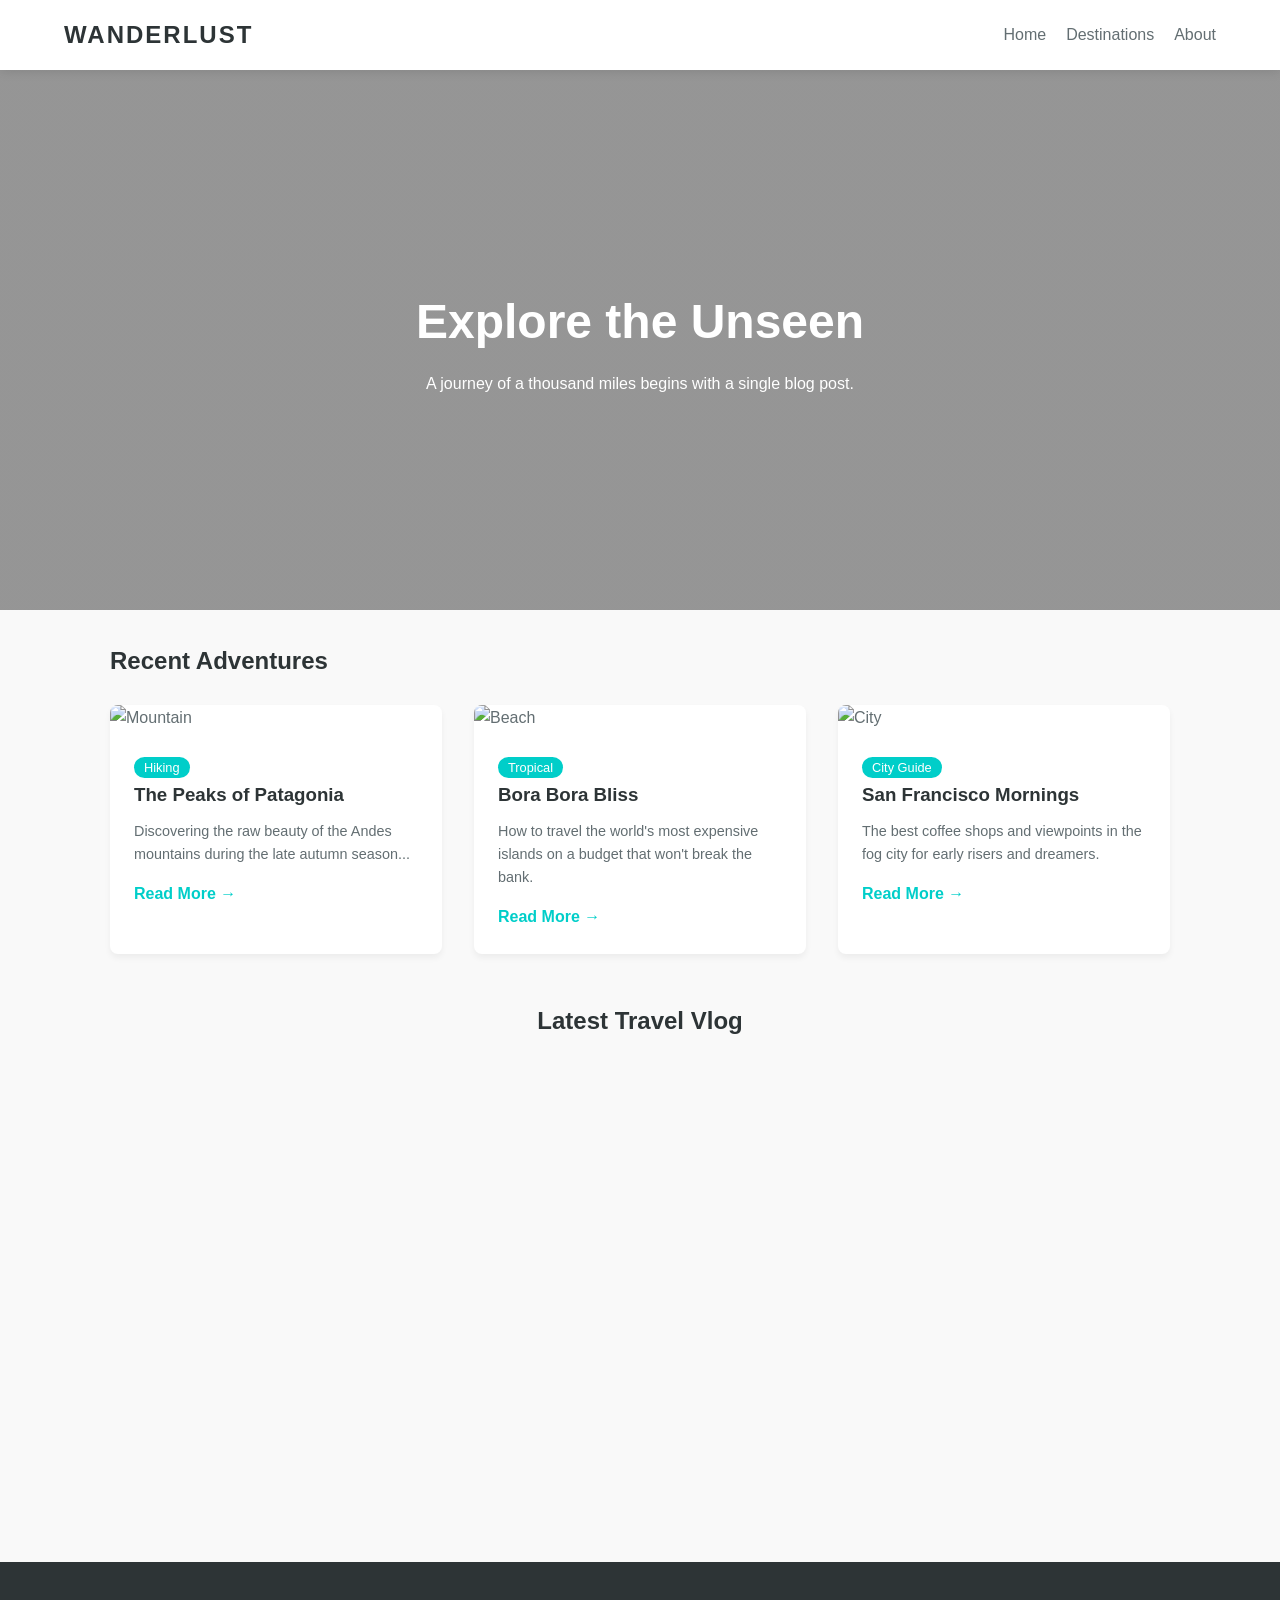
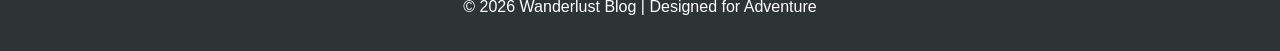
==== index.html @ be9749a2 "Create index.html" ====
<!DOCTYPE html>
<html lang="en">
<head>
    <meta charset="UTF-8">
    <meta name="viewport" content="width=device-width, initial-scale=1.0">
    <title>Wanderlust | Personal Travel Blog</title>
    <style>
        /* Global Styles */
        :root {
            --primary: #2d3436;
            --accent: #00cec9;
            --text: #636e72;
            --bg: #f9f9f9;
        }

        * { box-sizing: border-box; margin: 0; padding: 0; }
        body { font-family: 'Segoe UI', Tahoma, Geneva, Verdana, sans-serif; line-height: 1.6; color: var(--text); background: var(--bg); }
        a { text-decoration: none; color: inherit; transition: 0.3s; }

        /* Navigation */
        nav {
            display: flex;
            justify-content: space-between;
            align-items: center;
            padding: 1rem 5%;
            background: #fff;
            position: sticky;
            top: 0;
            z-index: 1000;
            box-shadow: 0 2px 10px rgba(0,0,0,0.1);
        }
        nav h1 { color: var(--primary); font-size: 1.5rem; letter-spacing: 2px; }
        nav ul { display: flex; list-style: none; }
        nav ul li { margin-left: 20px; }
        nav ul li a:hover { color: var(--accent); }

        /* Hero Section */
        header {
            height: 60vh;
            background: linear-gradient(rgba(0,0,0,0.4), rgba(0,0,0,0.4)), 
                        url('https://images.unsplash.com/photo-1469474968028-56623f02e42e?auto=format&fit=crop&w=1200&q=80') center/cover;
            display: flex;
            flex-direction: column;
            justify-content: center;
            align-items: center;
            color: white;
            text-align: center;
        }
        header h2 { font-size: 3rem; margin-bottom: 10px; }

        /* Blog Grid */
        .container { max-width: 1100px; margin: 2rem auto; padding: 0 20px; }
        .grid {
            display: grid;
            grid-template-columns: repeat(auto-fit, minmax(300px, 1fr));
            gap: 2rem;
        }

        /* Post Card */
        .card { background: white; border-radius: 8px; overflow: hidden; box-shadow: 0 4px 6px rgba(0,0,0,0.05); }
        .card-img { width: 100%; height: 200px; object-fit: cover; }
        .card-content { padding: 1.5rem; }
        .card-content h3 { color: var(--primary); margin-bottom: 10px; }
        .card-content p { font-size: 0.9rem; margin-bottom: 15px; }
        .tag { background: var(--accent); color: white; padding: 3px 10px; border-radius: 20px; font-size: 0.8rem; }

        /* Media Section */
        .featured-video { margin-top: 3rem; text-align: center; }
        iframe { width: 100%; max-width: 800px; height: 450px; border-radius: 12px; border: none; }

        /* Footer */
        footer { background: var(--primary); color: white; padding: 2rem; text-align: center; margin-top: 3rem; }

        /* Smooth Scrolling */
        html { scroll-behavior: smooth; }

        /* Responsive */
        @media (max-width: 600px) {
            header h2 { font-size: 2rem; }
            nav ul { display: none; } /* Simplified for demo */
        }
    </style>
</head>
<body>

    <nav>
        <h1>WANDERLUST</h1>
        <ul>
            <li><a href="#home">Home</a></li>
            <li><a href="#posts">Destinations</a></li>
            <li><a href="#about">About</a></li>
        </ul>
    </nav>

    <header id="home">
        <h2>Explore the Unseen</h2>
        <p>A journey of a thousand miles begins with a single blog post.</p>
    </header>

    <div class="container">
        <section id="posts">
            <h2 style="margin-bottom: 1.5rem; color: var(--primary);">Recent Adventures</h2>
            <div class="grid">
                <article class="card">
                    <img src="https://images.unsplash.com/photo-1506744038136-46273834b3fb?auto=format&fit=crop&w=500&q=80" alt="Mountain" class="card-img">
                    <div class="card-content">
                        <span class="tag">Hiking</span>
                        <h3>The Peaks of Patagonia</h3>
                        <p>Discovering the raw beauty of the Andes mountains during the late autumn season...</p>
                        <a href="#" style="color: var(--accent); font-weight: bold;">Read More &rarr;</a>
                    </div>
                </article>

                <article class="card">
                    <img src="https://images.unsplash.com/photo-1520250497591-112f2f40a3f4?auto=format&fit=crop&w=500&q=80" alt="Beach" class="card-img">
                    <div class="card-content">
                        <span class="tag">Tropical</span>
                        <h3>Bora Bora Bliss</h3>
                        <p>How to travel the world's most expensive islands on a budget that won't break the bank.</p>
                        <a href="#" style="color: var(--accent); font-weight: bold;">Read More &rarr;</a>
                    </div>
                </article>

                <article class="card">
                    <img src="https://images.unsplash.com/photo-1449034446853-66c86144b0ad?auto=format&fit=crop&w=500&q=80" alt="City" class="card-img">
                    <div class="card-content">
                        <span class="tag">City Guide</span>
                        <h3>San Francisco Mornings</h3>
                        <p>The best coffee shops and viewpoints in the fog city for early risers and dreamers.</p>
                        <a href="#" style="color: var(--accent); font-weight: bold;">Read More &rarr;</a>
                    </div>
                </article>
            </div>
        </section>

        <section class="featured-video">
            <h2 style="margin-bottom: 1rem; color: var(--primary);">Latest Travel Vlog</h2>
            <iframe src="https://www.youtube.com/embed/dQw4w9WgXcQ" title="Travel Video"></iframe>
        </section>
    </div>

    <footer>
        <p>&copy; 2026 Wanderlust Blog | Designed for Adventure</p>
    </footer>

</body>
</html>
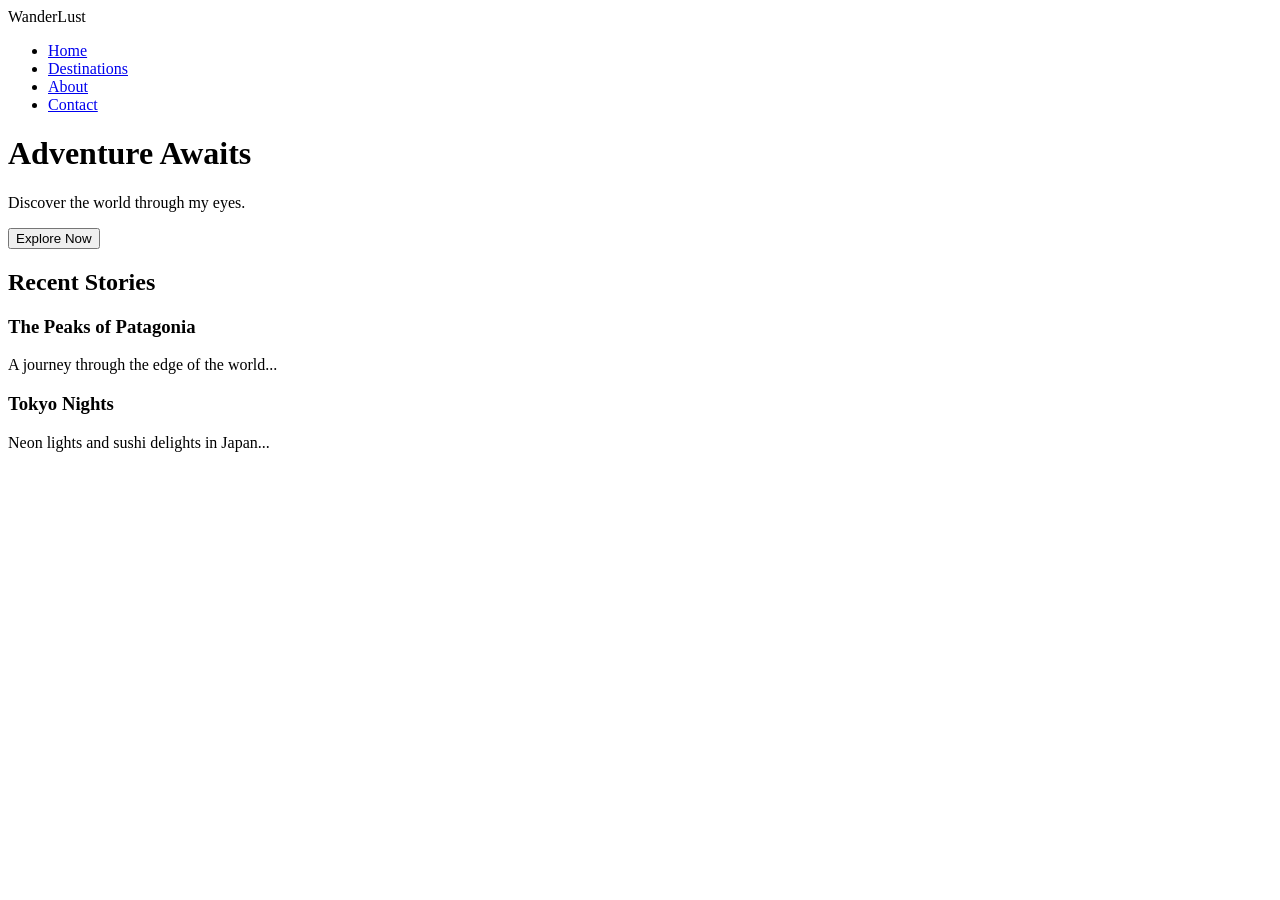
==== commit 4d310f17: "Create index.html" ====
--- a/index.html
+++ b/index.html
@@ -3,145 +3,42 @@
 <head>
     <meta charset="UTF-8">
     <meta name="viewport" content="width=device-width, initial-scale=1.0">
-    <title>Wanderlust | Personal Travel Blog</title>
-    <style>
-        /* Global Styles */
-        :root {
-            --primary: #2d3436;
-            --accent: #00cec9;
-            --text: #636e72;
-            --bg: #f9f9f9;
-        }
-
-        * { box-sizing: border-box; margin: 0; padding: 0; }
-        body { font-family: 'Segoe UI', Tahoma, Geneva, Verdana, sans-serif; line-height: 1.6; color: var(--text); background: var(--bg); }
-        a { text-decoration: none; color: inherit; transition: 0.3s; }
-
-        /* Navigation */
-        nav {
-            display: flex;
-            justify-content: space-between;
-            align-items: center;
-            padding: 1rem 5%;
-            background: #fff;
-            position: sticky;
-            top: 0;
-            z-index: 1000;
-            box-shadow: 0 2px 10px rgba(0,0,0,0.1);
-        }
-        nav h1 { color: var(--primary); font-size: 1.5rem; letter-spacing: 2px; }
-        nav ul { display: flex; list-style: none; }
-        nav ul li { margin-left: 20px; }
-        nav ul li a:hover { color: var(--accent); }
-
-        /* Hero Section */
-        header {
-            height: 60vh;
-            background: linear-gradient(rgba(0,0,0,0.4), rgba(0,0,0,0.4)), 
-                        url('https://images.unsplash.com/photo-1469474968028-56623f02e42e?auto=format&fit=crop&w=1200&q=80') center/cover;
-            display: flex;
-            flex-direction: column;
-            justify-content: center;
-            align-items: center;
-            color: white;
-            text-align: center;
-        }
-        header h2 { font-size: 3rem; margin-bottom: 10px; }
-
-        /* Blog Grid */
-        .container { max-width: 1100px; margin: 2rem auto; padding: 0 20px; }
-        .grid {
-            display: grid;
-            grid-template-columns: repeat(auto-fit, minmax(300px, 1fr));
-            gap: 2rem;
-        }
-
-        /* Post Card */
-        .card { background: white; border-radius: 8px; overflow: hidden; box-shadow: 0 4px 6px rgba(0,0,0,0.05); }
-        .card-img { width: 100%; height: 200px; object-fit: cover; }
-        .card-content { padding: 1.5rem; }
-        .card-content h3 { color: var(--primary); margin-bottom: 10px; }
-        .card-content p { font-size: 0.9rem; margin-bottom: 15px; }
-        .tag { background: var(--accent); color: white; padding: 3px 10px; border-radius: 20px; font-size: 0.8rem; }
-
-        /* Media Section */
-        .featured-video { margin-top: 3rem; text-align: center; }
-        iframe { width: 100%; max-width: 800px; height: 450px; border-radius: 12px; border: none; }
-
-        /* Footer */
-        footer { background: var(--primary); color: white; padding: 2rem; text-align: center; margin-top: 3rem; }
-
-        /* Smooth Scrolling */
-        html { scroll-behavior: smooth; }
-
-        /* Responsive */
-        @media (max-width: 600px) {
-            header h2 { font-size: 2rem; }
-            nav ul { display: none; } /* Simplified for demo */
-        }
-    </style>
+    <title>Wanderlust | Travel Blog</title>
+    <link rel="stylesheet" href="style.css">
 </head>
 <body>
-
     <nav>
-        <h1>WANDERLUST</h1>
-        <ul>
-            <li><a href="#home">Home</a></li>
-            <li><a href="#posts">Destinations</a></li>
-            <li><a href="#about">About</a></li>
+        <div class="logo">WanderLust</div>
+        <ul class="nav-links">
+            <li><a href="index.html">Home</a></li>
+            <li><a href="destinations.html">Destinations</a></li>
+            <li><a href="about.html">About</a></li>
+            <li><a href="contact.html">Contact</a></li>
         </ul>
     </nav>
 
-    <header id="home">
-        <h2>Explore the Unseen</h2>
-        <p>A journey of a thousand miles begins with a single blog post.</p>
+    <header class="hero">
+        <h1>Adventure Awaits</h1>
+        <p>Discover the world through my eyes.</p>
+        <button onclick="location.href='destinations.html'">Explore Now</button>
     </header>
 
-    <div class="container">
-        <section id="posts">
-            <h2 style="margin-bottom: 1.5rem; color: var(--primary);">Recent Adventures</h2>
-            <div class="grid">
-                <article class="card">
-                    <img src="https://images.unsplash.com/photo-1506744038136-46273834b3fb?auto=format&fit=crop&w=500&q=80" alt="Mountain" class="card-img">
-                    <div class="card-content">
-                        <span class="tag">Hiking</span>
-                        <h3>The Peaks of Patagonia</h3>
-                        <p>Discovering the raw beauty of the Andes mountains during the late autumn season...</p>
-                        <a href="#" style="color: var(--accent); font-weight: bold;">Read More &rarr;</a>
-                    </div>
-                </article>
+    <section class="container">
+        <h2>Recent Stories</h2>
+        <div class="grid">
+            <div class="card">
+                <div class="placeholder-img"></div>
+                <h3>The Peaks of Patagonia</h3>
+                <p>A journey through the edge of the world...</p>
+            </div>
+            <div class="card">
+                <div class="placeholder-img"></div>
+                <h3>Tokyo Nights</h3>
+                <p>Neon lights and sushi delights in Japan...</p>
+            </div>
+        </div>
+    </section>
 
-                <article class="card">
-                    <img src="https://images.unsplash.com/photo-1520250497591-112f2f40a3f4?auto=format&fit=crop&w=500&q=80" alt="Beach" class="card-img">
-                    <div class="card-content">
-                        <span class="tag">Tropical</span>
-                        <h3>Bora Bora Bliss</h3>
-                        <p>How to travel the world's most expensive islands on a budget that won't break the bank.</p>
-                        <a href="#" style="color: var(--accent); font-weight: bold;">Read More &rarr;</a>
-                    </div>
-                </article>
-
-                <article class="card">
-                    <img src="https://images.unsplash.com/photo-1449034446853-66c86144b0ad?auto=format&fit=crop&w=500&q=80" alt="City" class="card-img">
-                    <div class="card-content">
-                        <span class="tag">City Guide</span>
-                        <h3>San Francisco Mornings</h3>
-                        <p>The best coffee shops and viewpoints in the fog city for early risers and dreamers.</p>
-                        <a href="#" style="color: var(--accent); font-weight: bold;">Read More &rarr;</a>
-                    </div>
-                </article>
-            </div>
-        </section>
-
-        <section class="featured-video">
-            <h2 style="margin-bottom: 1rem; color: var(--primary);">Latest Travel Vlog</h2>
-            <iframe src="https://www.youtube.com/embed/dQw4w9WgXcQ" title="Travel Video"></iframe>
-        </section>
-    </div>
-
-    <footer>
-        <p>&copy; 2026 Wanderlust Blog | Designed for Adventure</p>
-    </footer>
-
+    <script src="script.js"></script>
 </body>
 </html>
